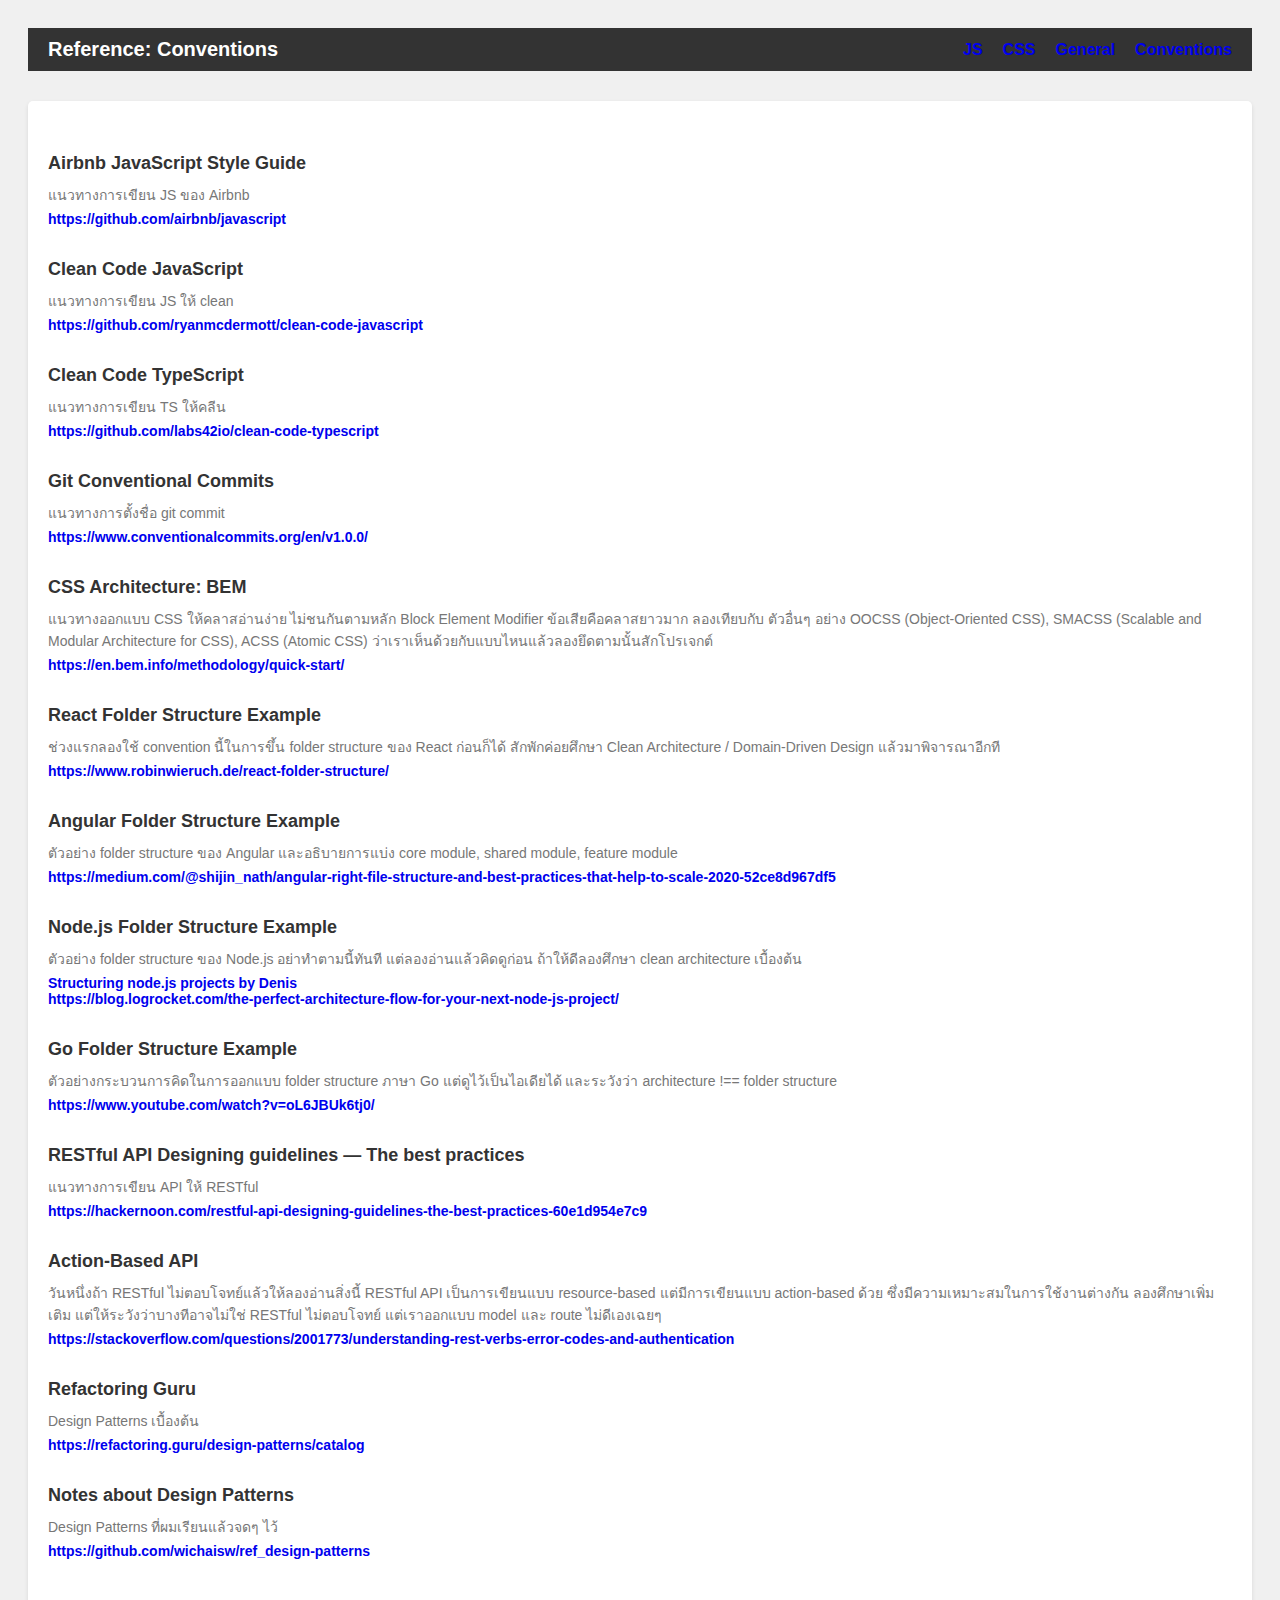
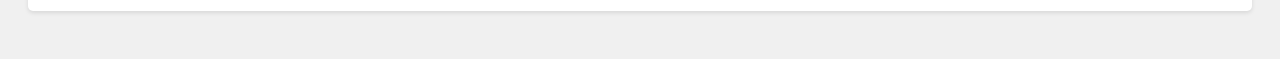
==== conventions.html @ b0f07fc8 "init project" ====
<!DOCTYPE html>
<html lang="en">
<head>
  <meta charset="UTF-8">
  <meta name="viewport" content="width=device-width, initial-scale=1.0">
  <title>References: Conventions</title>
  <link rel="stylesheet" href="./styles.css">
</head>
<body>
  <div class="navbar">
    <div class="navbar-title">Reference: Conventions</div>
    <div class="navbar-tabs">
      <a class="navbar-tab" href="./index.html">JS</a>
      <a class="navbar-tab" href="./css.html">CSS</a>
      <a class="navbar-tab" href="./general.html">General</a>
      <a class="navbar-tab" href="./conventions.html">Conventions</a>
    </div>
  </div>

  <div class="reference-wrapper">
    <div class="reference-list">
      <div class="reference-item">
        <div class="reference-title">Airbnb JavaScript Style Guide</div>
        <div class="reference-description">แนวทางการเขียน JS ของ Airbnb</div>
        <div class="reference-url">
          <a href="https://github.com/airbnb/javascript">https://github.com/airbnb/javascript</a>
        </div>
      </div>
      <div class="reference-item">
        <div class="reference-title">Clean Code JavaScript</div>
        <div class="reference-description">แนวทางการเขียน JS ให้ clean</div>
        <div class="reference-url">
          <a href="https://github.com/ryanmcdermott/clean-code-javascript">https://github.com/ryanmcdermott/clean-code-javascript</a>
        </div>
      </div>
      <div class="reference-item">
        <div class="reference-title">Clean Code TypeScript</div>
        <div class="reference-description">แนวทางการเขียน TS ให้คลีน</div>
        <div class="reference-url">
          <a href="https://github.com/labs42io/clean-code-typescript">https://github.com/labs42io/clean-code-typescript</a>
        </div>
      </div>
      <div class="reference-item">
        <div class="reference-title">Git Conventional Commits</div>
        <div class="reference-description">แนวทางการตั้งชื่อ git commit</div>
        <div class="reference-url">
          <a href="https://www.conventionalcommits.org/en/v1.0.0/">https://www.conventionalcommits.org/en/v1.0.0/</a>
        </div>
      </div>
      <div class="reference-item">
        <div class="reference-title">CSS Architecture: BEM</div>
        <div class="reference-description">แนวทางออกแบบ CSS ให้คลาสอ่านง่าย ไม่ชนกันตามหลัก Block Element Modifier ข้อเสียคือคลาสยาวมาก ลองเทียบกับ ตัวอื่นๆ อย่าง OOCSS (Object-Oriented CSS), SMACSS (Scalable and Modular Architecture for CSS), ACSS (Atomic CSS) ว่าเราเห็นด้วยกับแบบไหนแล้วลองยึดตามนั้นสักโปรเจกต์</div>
        <div class="reference-url">
          <a href="https://en.bem.info/methodology/quick-start/">https://en.bem.info/methodology/quick-start/</a>
        </div>
      </div>
      <div class="reference-item">
        <div class="reference-title">React Folder Structure Example</div>
        <div class="reference-description">ช่วงแรกลองใช้ convention นี้ในการขึ้น folder structure ของ React ก่อนก็ได้ สักพักค่อยศึกษา Clean Architecture / Domain-Driven Design แล้วมาพิจารณาอีกที</div>
        <div class="reference-url">
          <a href="https://www.robinwieruch.de/react-folder-structure/">https://www.robinwieruch.de/react-folder-structure/</a>
        </div>
      </div>
      <div class="reference-item">
        <div class="reference-title">Angular Folder Structure Example</div>
        <div class="reference-description">ตัวอย่าง folder structure ของ Angular และอธิบายการแบ่ง core module, shared module, feature module</div>
        <div class="reference-url">
          <a href="https://medium.com/@shijin_nath/angular-right-file-structure-and-best-practices-that-help-to-scale-2020-52ce8d967df5">https://medium.com/@shijin_nath/angular-right-file-structure-and-best-practices-that-help-to-scale-2020-52ce8d967df5</a>
        </div>
      </div>
      <div class="reference-item">
        <div class="reference-title">Node.js Folder Structure Example</div>
        <div class="reference-description">ตัวอย่าง folder structure ของ Node.js อย่าทำตามนี้ทันที แต่ลองอ่านแล้วคิดดูก่อน ถ้าให้ดีลองศึกษา clean architecture เบื้องต้น</div>
        <div class="reference-url">
          <a href="https://youtu.be/jA9pL9iW0SI?t=1800">Structuring node.js projects by Denis</a></br>
          <a href="https://blog.logrocket.com/the-perfect-architecture-flow-for-your-next-node-js-project/">https://blog.logrocket.com/the-perfect-architecture-flow-for-your-next-node-js-project/</a>
        </div>
      </div>
      <div class="reference-item">
        <div class="reference-title">Go Folder Structure Example</div>
        <div class="reference-description">ตัวอย่างกระบวนการคิดในการออกแบบ folder structure ภาษา Go แต่ดูไว้เป็นไอเดียได้ และระวังว่า architecture !== folder structure</div>
        <div class="reference-url">
          <a href="https://www.youtube.com/watch?v=oL6JBUk6tj0">https://www.youtube.com/watch?v=oL6JBUk6tj0/</a>
        </div>
      </div>
      <div class="reference-item">
        <div class="reference-title">RESTful API Designing guidelines — The best practices</div>
        <div class="reference-description">แนวทางการเขียน API ให้ RESTful</div>
        <div class="reference-url">
          <a href="https://hackernoon.com/restful-api-designing-guidelines-the-best-practices-60e1d954e7c9">https://hackernoon.com/restful-api-designing-guidelines-the-best-practices-60e1d954e7c9</a>
        </div>
      </div>
      <div class="reference-item">
        <div class="reference-title">Action-Based API</div>
        <div class="reference-description">วันหนึ่งถ้า RESTful ไม่ตอบโจทย์แล้วให้ลองอ่านสิ่งนี้ RESTful API เป็นการเขียนแบบ resource-based แต่มีการเขียนแบบ action-based ด้วย ซึ่งมีความเหมาะสมในการใช้งานต่างกัน ลองศึกษาเพิ่มเติม แต่ให้ระวังว่าบางทีอาจไม่ใช่ RESTful ไม่ตอบโจทย์ แต่เราออกแบบ model และ route ไม่ดีเองเฉยๆ</div>
        <div class="reference-url">
          <a href="https://stackoverflow.com/questions/2001773/understanding-rest-verbs-error-codes-and-authentication">https://stackoverflow.com/questions/2001773/understanding-rest-verbs-error-codes-and-authentication</a>
        </div>
      </div>
      <div class="reference-item">
        <div class="reference-title">Refactoring Guru</div>
        <div class="reference-description">Design Patterns เบื้องต้น</div>
        <div class="reference-url">
          <a href="https://refactoring.guru/design-patterns/catalog">https://refactoring.guru/design-patterns/catalog</a>
        </div>
      </div>
      <div class="reference-item">
        <div class="reference-title">Notes about Design Patterns</div>
        <div class="reference-description">Design Patterns ที่ผมเรียนแล้วจดๆ ไว้</div>
        <div class="reference-url">
          <a href="https://github.com/wichaisw/ref_design-patterns">https://github.com/wichaisw/ref_design-patterns</a>
        </div>
      </div>
    </div>
  </div>
</body>
---- styles.css ----
body {
    font-family: Arial, sans-serif;
    background-color: #f0f0f0;
    padding: 20px;
  }
  h1 {
    color: #333333;
    text-align: left;
  }
  a {
    text-decoration: none;
    font-weight: bold;
  }
  .navbar {
    display: flex;
    align-items: center;
    justify-content: space-between;
    background-color: #333333;
    color: #ffffff;
    padding: 10px 20px;
    
  }
  .navbar a:visited {
    color: #ffffff;
  }
  .navbar-title {
    font-size: 20px;
    font-weight: bold;
  }
  .navbar-tabs {
    display: flex;
  }
  .navbar-tab {
    margin-left: 20px;
  }
  .navbar-tab:first-child {
    margin-left: 0;
  }
  .navbar-tab:hover {
    cursor: pointer;
    text-decoration: underline;
  }
  .reference-wrapper {
    margin-top: 30px;
  }
  .reference-list {
    flex-basis: calc(33.33% - 20px);
    background-color: #ffffff;
    padding: 20px;
    margin-bottom: 20px;
    border-radius: 5px;
    box-shadow: 0 2px 4px rgba(0, 0, 0, 0.1);
  }
  .reference-item {
    margin: 2rem 0;
  }
  .reference-title {
    font-size: 18px;
    font-weight: bold;
    color: #333333;
    margin-bottom: 10px;
  }
  .reference-description {
    font-size: 14px;
    color: #777777;
    margin-bottom: 5px;
  }
  .reference-url {
    font-size: 14px;
    color: #666666;
  }


/* CSS styles for mobile */
@media (max-width: 767px) {
  body {
    padding: 10px;
  }
  h1 {
    color: #333333;
    text-align: center;
    font-size: 20px;
    margin-bottom: 10px;
  }
  .reference-wrapper {
    margin-top: 20px;
  }
  .reference-list {
    padding: 15px;
    margin-bottom: 15px;
    border-radius: 5px;
    box-shadow: 0 2px 4px rgba(0, 0, 0, 0.1);
  }
  .reference-item {
    margin: 1rem 0;
  }
  .reference-title {
    font-size: 16pxว
    margin-bottom: 8px;
  }
  .reference-description {
    font-size: 12px;
    margin-bottom: 4px;
  }
  .reference-url {
    font-size: 12px;
  }
}
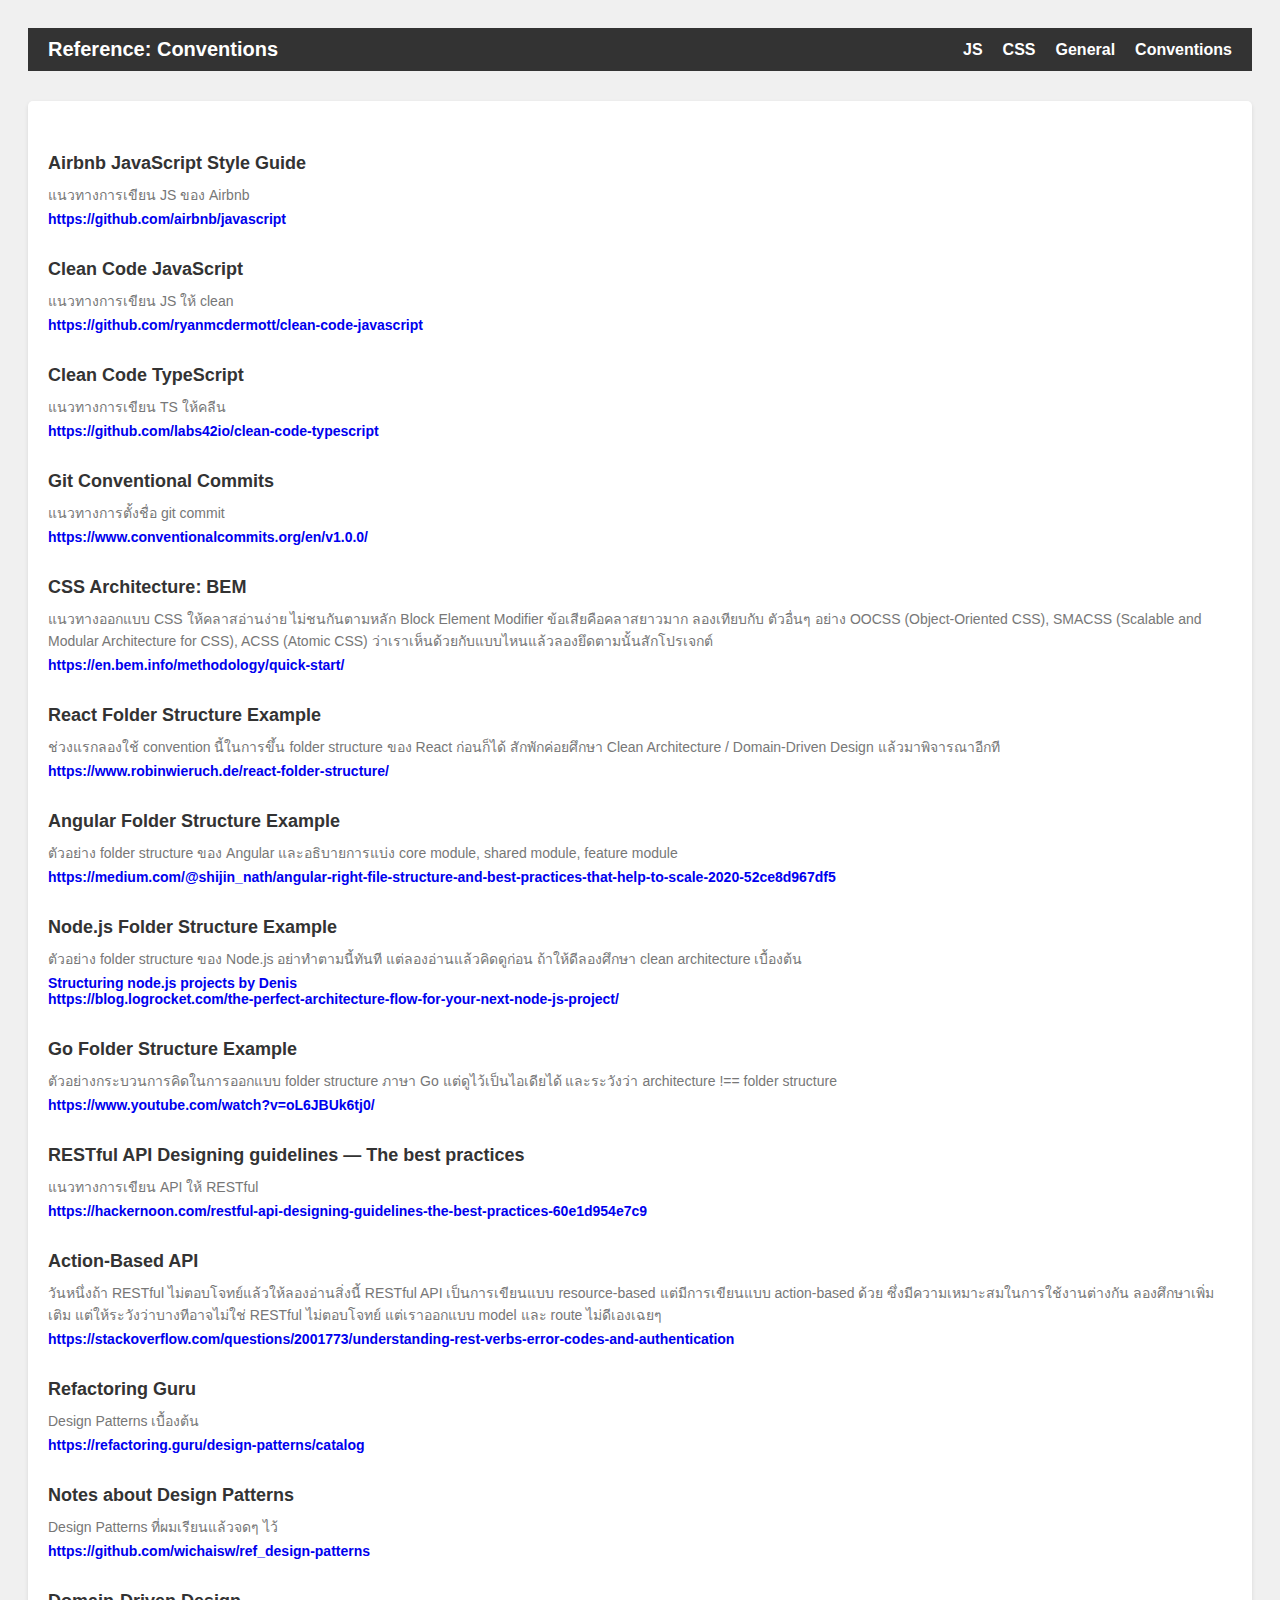
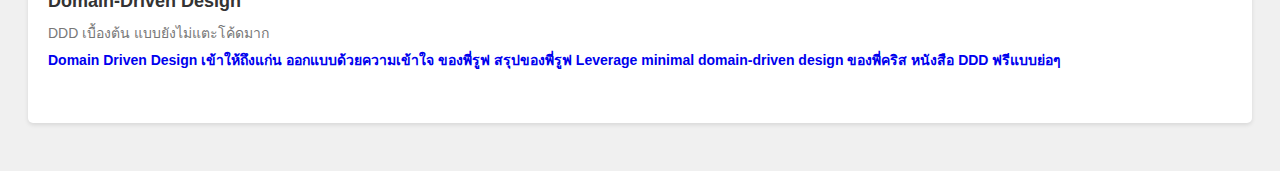
==== commit 6de1ea61: "feat: add DDD resources" ====
--- a/conventions.html
+++ b/conventions.html
@@ -111,6 +111,16 @@
           <a href="https://github.com/wichaisw/ref_design-patterns">https://github.com/wichaisw/ref_design-patterns</a>
         </div>
       </div>
+      <div class="reference-item">
+        <div class="reference-title">Domain-Driven Design</div>
+        <div class="reference-description">DDD เบื้องต้น แบบยังไม่แตะโค้ดมาก</div>
+        <div class="reference-url">
+          <a href="https://www.facebook.com/watch/?ref=search&v=382406354017669&external_log_id=e03dd6dd-9181-48c9-82a2-b57c7e76060d&q=Thoughtworks%20Talks%20Tech%3A%20Leverage%20minimal%20domain-driven">Domain Driven Design เข้าให้ถึงแก่น ออกแบบด้วยความเข้าใจ ของพี่รูฟ</a>
+          <a href="https://medium.com/@wichai.sw19/domain-driven-design-%E0%B9%83%E0%B8%99%E0%B8%A3%E0%B8%B0%E0%B8%94%E0%B8%B1%E0%B8%9A%E0%B8%81%E0%B8%B2%E0%B8%A3%E0%B8%A7%E0%B8%B2%E0%B8%87%E0%B9%81%E0%B8%9C%E0%B8%99%E0%B9%81%E0%B8%A5%E0%B8%B0%E0%B8%AD%E0%B8%AD%E0%B8%81%E0%B9%81%E0%B8%9A%E0%B8%9A%E0%B8%9B%E0%B8%B1%E0%B8%8D%E0%B8%AB%E0%B8%B2-898b777022d4">สรุปของพี่รูฟ</a>
+          <a href="https://www.facebook.com/watch/live/?ref=search&v=556719842464374">Leverage minimal domain-driven design ของพี่คริส</a>
+          <a href="https://www.infoq.com/minibooks/domain-driven-design-quickly/">หนังสือ DDD ฟรีแบบย่อๆ</a>
+        </div>
+      </div>
     </div>
   </div>
 </body>
--- a/styles.css
+++ b/styles.css
@@ -20,6 +20,9 @@
     color: #ffffff;
     padding: 10px 20px;
     
+  }
+  .navbar a {
+    color: #ffffff;
   }
   .navbar a:visited {
     color: #ffffff;
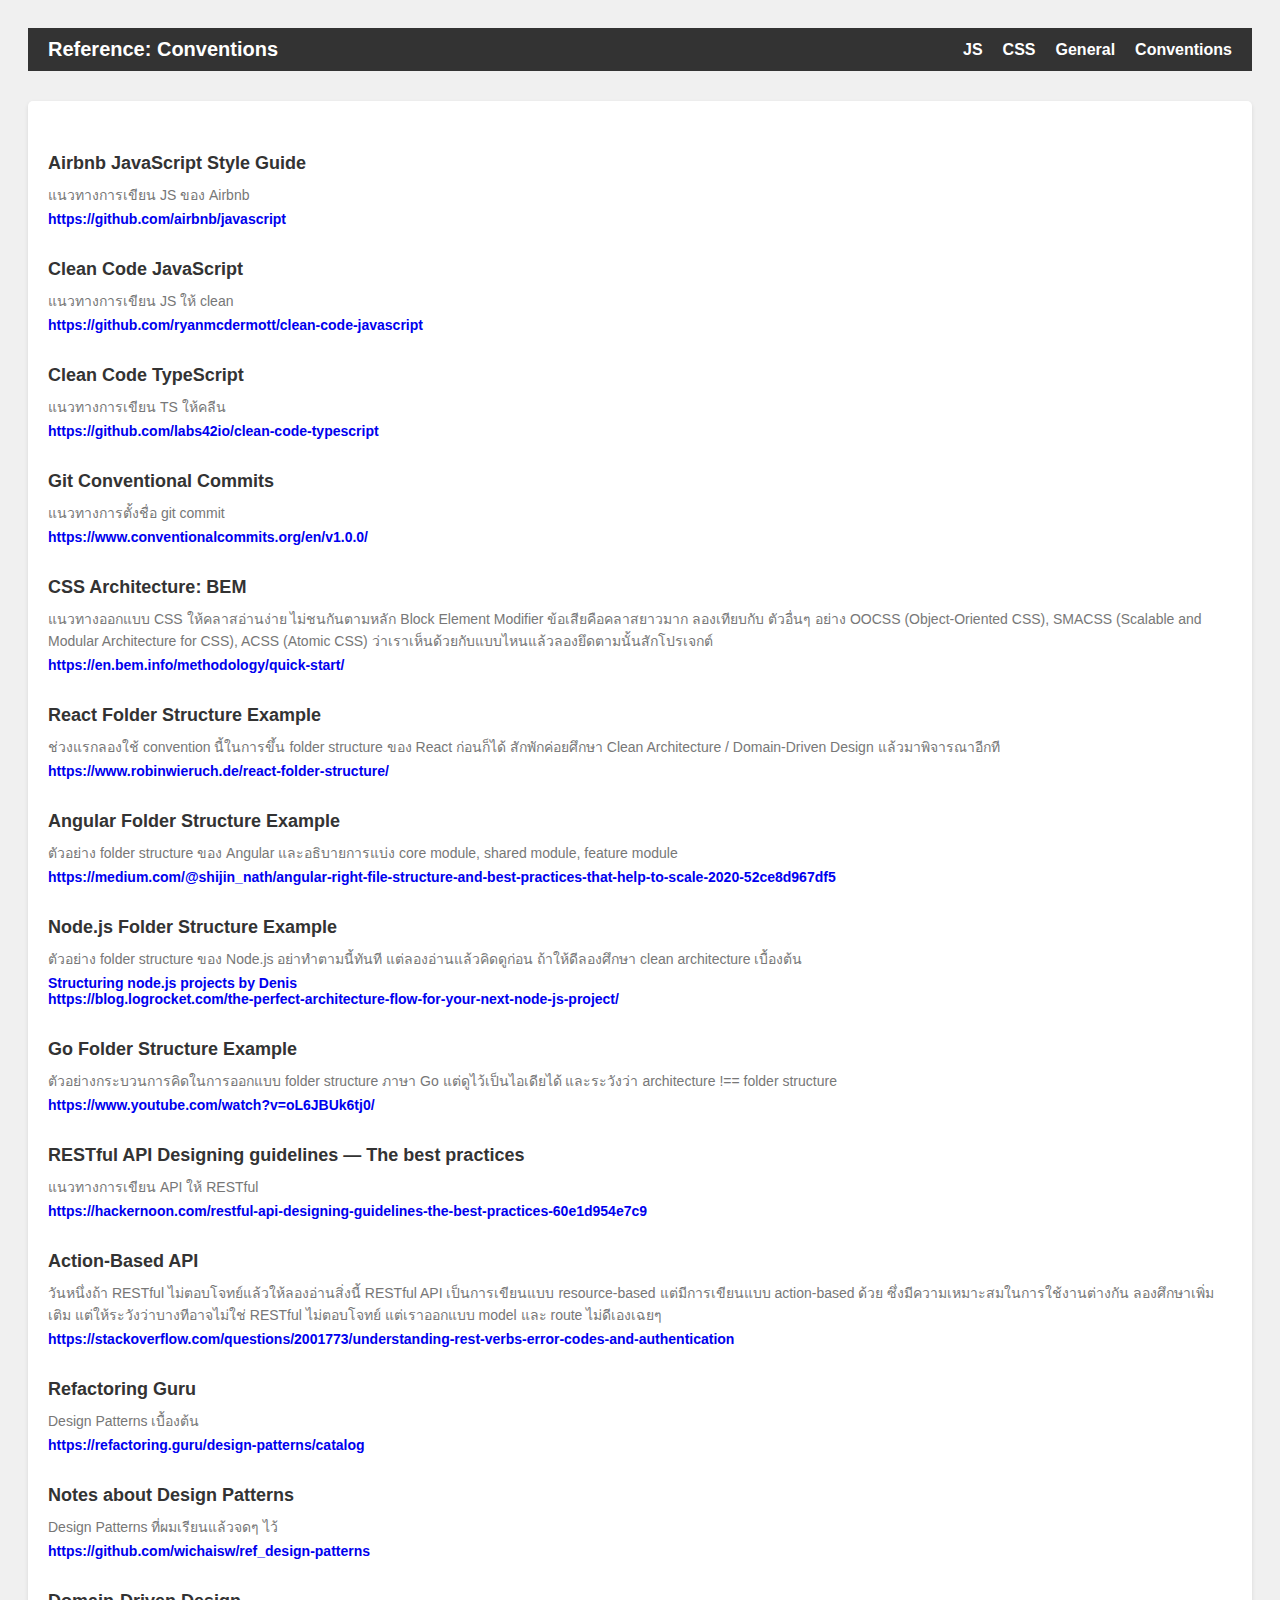
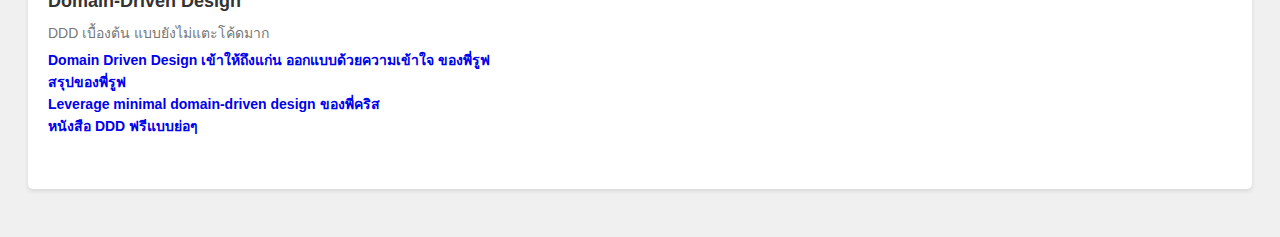
==== commit 9226d1c0: "fix: line break" ====
--- a/conventions.html
+++ b/conventions.html
@@ -115,9 +115,9 @@
         <div class="reference-title">Domain-Driven Design</div>
         <div class="reference-description">DDD เบื้องต้น แบบยังไม่แตะโค้ดมาก</div>
         <div class="reference-url">
-          <a href="https://www.facebook.com/watch/?ref=search&v=382406354017669&external_log_id=e03dd6dd-9181-48c9-82a2-b57c7e76060d&q=Thoughtworks%20Talks%20Tech%3A%20Leverage%20minimal%20domain-driven">Domain Driven Design เข้าให้ถึงแก่น ออกแบบด้วยความเข้าใจ ของพี่รูฟ</a>
-          <a href="https://medium.com/@wichai.sw19/domain-driven-design-%E0%B9%83%E0%B8%99%E0%B8%A3%E0%B8%B0%E0%B8%94%E0%B8%B1%E0%B8%9A%E0%B8%81%E0%B8%B2%E0%B8%A3%E0%B8%A7%E0%B8%B2%E0%B8%87%E0%B9%81%E0%B8%9C%E0%B8%99%E0%B9%81%E0%B8%A5%E0%B8%B0%E0%B8%AD%E0%B8%AD%E0%B8%81%E0%B9%81%E0%B8%9A%E0%B8%9A%E0%B8%9B%E0%B8%B1%E0%B8%8D%E0%B8%AB%E0%B8%B2-898b777022d4">สรุปของพี่รูฟ</a>
-          <a href="https://www.facebook.com/watch/live/?ref=search&v=556719842464374">Leverage minimal domain-driven design ของพี่คริส</a>
+          <a href="https://www.facebook.com/watch/?ref=search&v=382406354017669&external_log_id=e03dd6dd-9181-48c9-82a2-b57c7e76060d&q=Thoughtworks%20Talks%20Tech%3A%20Leverage%20minimal%20domain-driven">Domain Driven Design เข้าให้ถึงแก่น ออกแบบด้วยความเข้าใจ ของพี่รูฟ</a></br>
+          <a href="https://medium.com/@wichai.sw19/domain-driven-design-%E0%B9%83%E0%B8%99%E0%B8%A3%E0%B8%B0%E0%B8%94%E0%B8%B1%E0%B8%9A%E0%B8%81%E0%B8%B2%E0%B8%A3%E0%B8%A7%E0%B8%B2%E0%B8%87%E0%B9%81%E0%B8%9C%E0%B8%99%E0%B9%81%E0%B8%A5%E0%B8%B0%E0%B8%AD%E0%B8%AD%E0%B8%81%E0%B9%81%E0%B8%9A%E0%B8%9A%E0%B8%9B%E0%B8%B1%E0%B8%8D%E0%B8%AB%E0%B8%B2-898b777022d4">สรุปของพี่รูฟ</a></br>
+          <a href="https://www.facebook.com/watch/live/?ref=search&v=556719842464374">Leverage minimal domain-driven design ของพี่คริส</a></br>
           <a href="https://www.infoq.com/minibooks/domain-driven-design-quickly/">หนังสือ DDD ฟรีแบบย่อๆ</a>
         </div>
       </div>
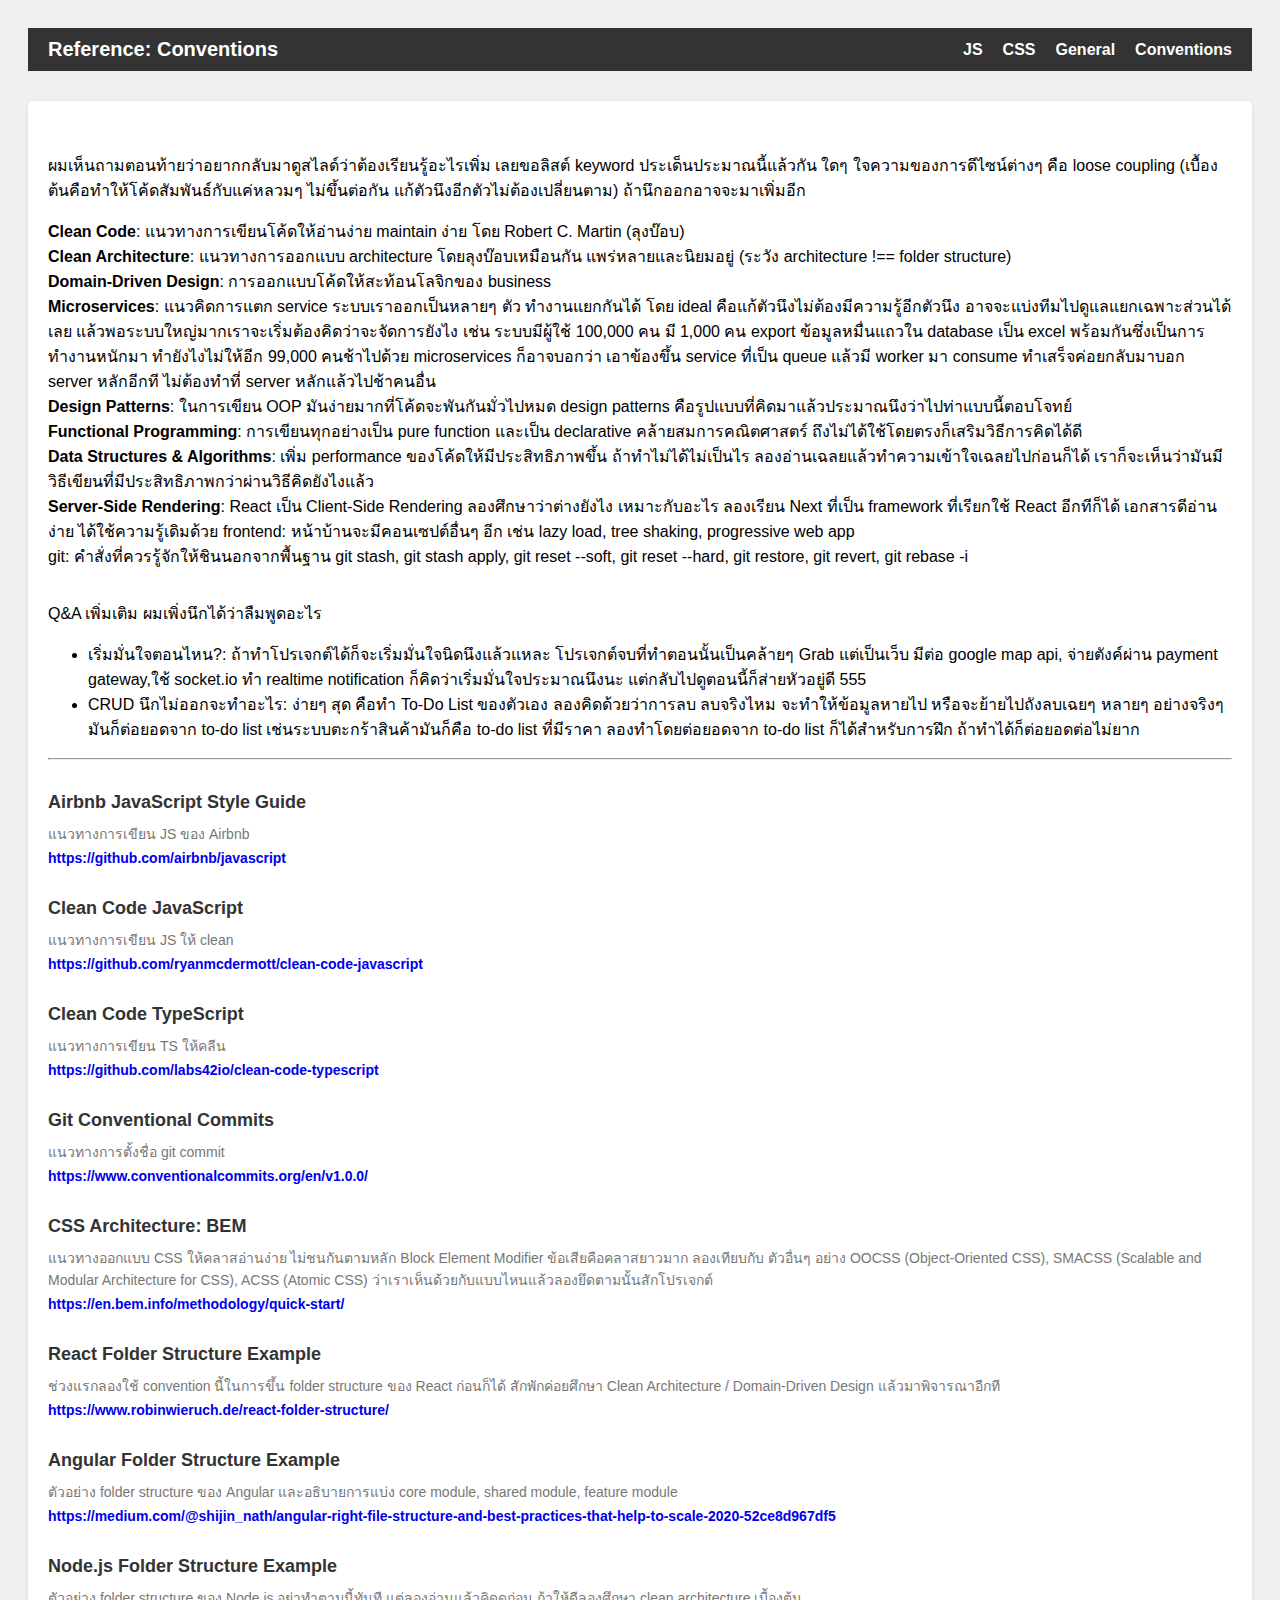
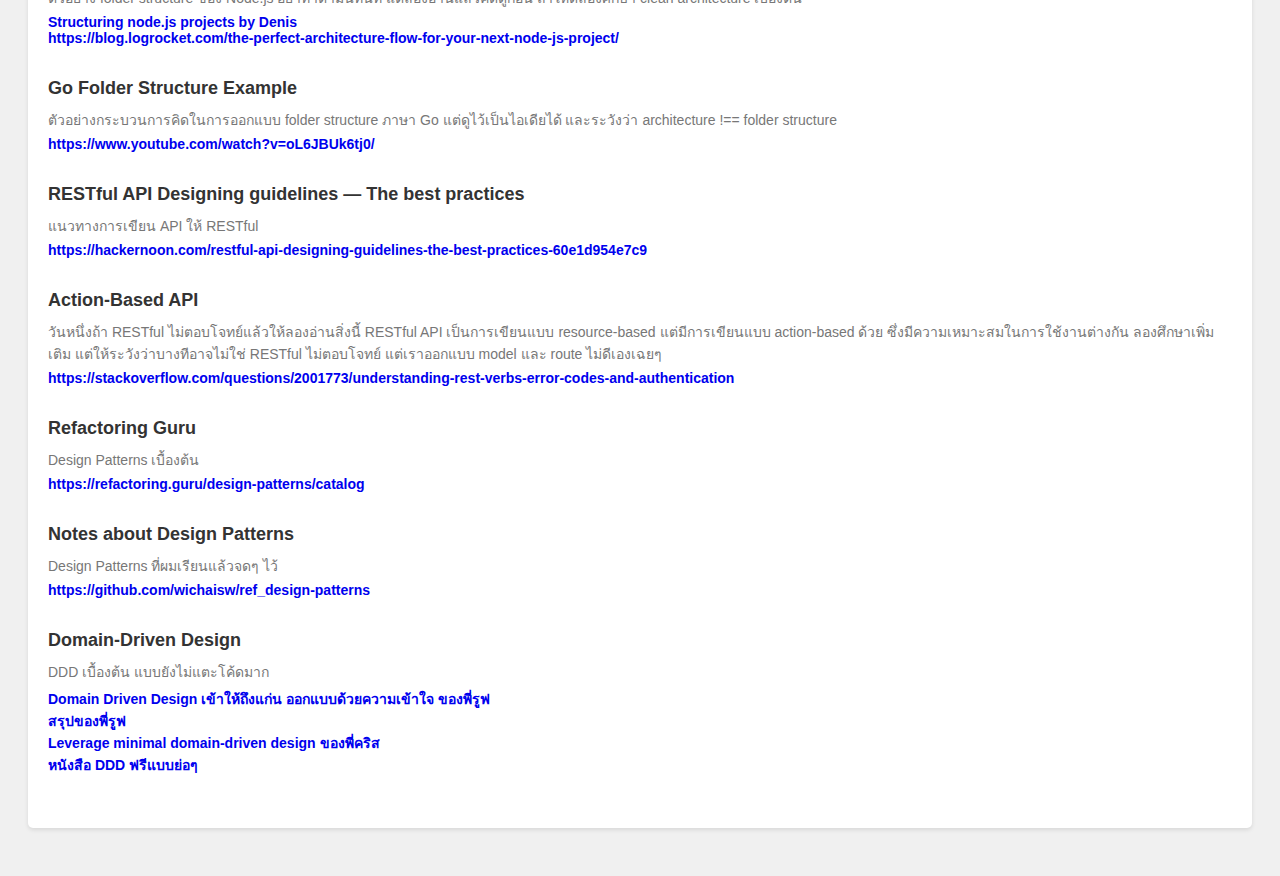
==== commit 3648a5df: "feat: add more concepts and Q&A" ====
--- a/conventions.html
+++ b/conventions.html
@@ -19,6 +19,30 @@
 
   <div class="reference-wrapper">
     <div class="reference-list">
+      <div class="reference-item">
+        ผมเห็นถามตอนท้ายว่าอยากกลับมาดูสไลด์ว่าต้องเรียนรู้อะไรเพิ่ม เลยขอลิสต์ keyword ประเด็นประมาณนี้แล้วกัน ใดๆ ใจความของการดีไซน์ต่างๆ คือ loose coupling (เบื้องต้นคือทำให้โค้ดสัมพันธ์กับแค่หลวมๆ ไม่ขึ้นต่อกัน แก้ตัวนึงอีกตัวไม่ต้องเปลี่ยนตาม) ถ้านึกออกอาจจะมาเพิ่มอีก
+        <p>
+          <span><b>Clean Code</b>: แนวทางการเขียนโค้ดให้อ่านง่าย maintain ง่าย โดย Robert C. Martin (ลุงบ๊อบ)</span></br>
+          <span><b>Clean Architecture</b>: แนวทางการออกแบบ architecture โดยลุงบ๊อบเหมือนกัน แพร่หลายและนิยมอยู่ (ระวัง architecture !== folder structure) </span></br>
+          <span><b>Domain-Driven Design</b>: การออกแบบโค้ดให้สะท้อนโลจิกของ business</span></br>
+          <span><b>Microservices</b>: แนวคิดการแตก service ระบบเราออกเป็นหลายๆ ตัว ทำงานแยกกันได้ โดย ideal คือแก้ตัวนึงไม่ต้องมีความรู้อีกตัวนึง อาจจะแบ่งทีมไปดูแลแยกเฉพาะส่วนได้เลย แล้วพอระบบใหญ่มากเราจะเริ่มต้องคิดว่าจะจัดการยังไง เช่น ระบบมีผู้ใช้ 100,000 คน มี 1,000 คน export ข้อมูลหมื่นแถวใน database เป็น excel พร้อมกันซึ่งเป็นการทำงานหนักมา ทำยังไงไม่ให้อีก 99,000 คนช้าไปด้วย microservices ก็อาจบอกว่า เอาข้องขึ้น service ที่เป็น queue แล้วมี worker มา consume ทำเสร็จค่อยกลับมาบอก server หลักอีกที ไม่ต้องทำที่ server หลักแล้วไปช้าคนอื่น</span></br>
+          <span><b>Design Patterns</b>: ในการเขียน OOP มันง่ายมากที่โค้ดจะพันกันมั่วไปหมด design patterns คือรูปแบบที่คิดมาแล้วประมาณนึงว่าไปท่าแบบนี้ตอบโจทย์</span></br>
+          <span><b>Functional Programming</b>: การเขียนทุกอย่างเป็น pure function และเป็น declarative คล้ายสมการคณิตศาสตร์ ถึงไม่ได้ใช้โดยตรงก็เสริมวิธีการคิดได้ดี</span></br>
+          <span><b>Data Structures & Algorithms</b>: เพิ่ม performance ของโค้ดให้มีประสิทธิภาพขึ้น ถ้าทำไม่ได้ไม่เป็นไร ลองอ่านเฉลยแล้วทำความเข้าใจเฉลยไปก่อนก็ได้ เราก็จะเห็นว่ามันมีวิธีเขียนที่มีประสิทธิภาพกว่าผ่านวิธีคิดยังไงแล้ว</span></br>
+          <span><b>Server-Side Rendering</b>: React เป็น Client-Side Rendering ลองศึกษาว่าต่างยังไง เหมาะกับอะไร ลองเรียน  Next ที่เป็น framework ที่เรียกใช้ React อีกทีก็ได้ เอกสารดีอ่านง่าย ได้ใช้ความรู้เดิมด้วย</span>
+          <span>frontend: หน้าบ้านจะมีคอนเซปต์อื่นๆ อีก เช่น lazy load, tree shaking, progressive web app</span></br>
+          <span>git: คำสั่งที่ควรรู้จักให้ชินนอกจากพื้นฐาน git stash, git stash apply, git reset --soft, git reset --hard, git restore, git revert, git rebase -i</br>
+        </p>
+      </div>
+
+      <p>
+        <span>Q&A เพิ่มเติม ผมเพิ่งนึกได้ว่าลืมพูดอะไร</span>
+        <ul>
+          <li>เริ่มมั่นใจตอนไหน?: ถ้าทำโปรเจกต์ได้ก็จะเริ่มมั่นใจนิดนึงแล้วแหละ โปรเจกต์จบที่ทำตอนนั้นเป็นคล้ายๆ Grab แต่เป็นเว็บ มีต่อ google map api, จ่ายตังค์ผ่าน payment gateway,ใช้ socket.io ทำ realtime notification ก็คิดว่าเริ่มมั่นใจประมาณนึงนะ แต่กลับไปดูตอนนี้ก็ส่ายหัวอยู่ดี 555</li>
+          <li>CRUD นึกไม่ออกจะทำอะไร: ง่ายๆ สุด คือทำ To-Do List ของตัวเอง ลองคิดด้วยว่าการลบ ลบจริงไหม จะทำให้ข้อมูลหายไป หรือจะย้ายไปถังลบเฉยๆ หลายๆ อย่างจริงๆ มันก็ต่อยอดจาก to-do list เช่นระบบตะกร้าสินค้ามันก็คือ to-do list ที่มีราคา ลองทำโดยต่อยอดจาก to-do list ก็ได้สำหรับการฝึก ถ้าทำได้ก็ต่อยอดต่อไม่ยาก</li>
+        </ul>
+      </p>
+      <hr>
       <div class="reference-item">
         <div class="reference-title">Airbnb JavaScript Style Guide</div>
         <div class="reference-description">แนวทางการเขียน JS ของ Airbnb</div>
